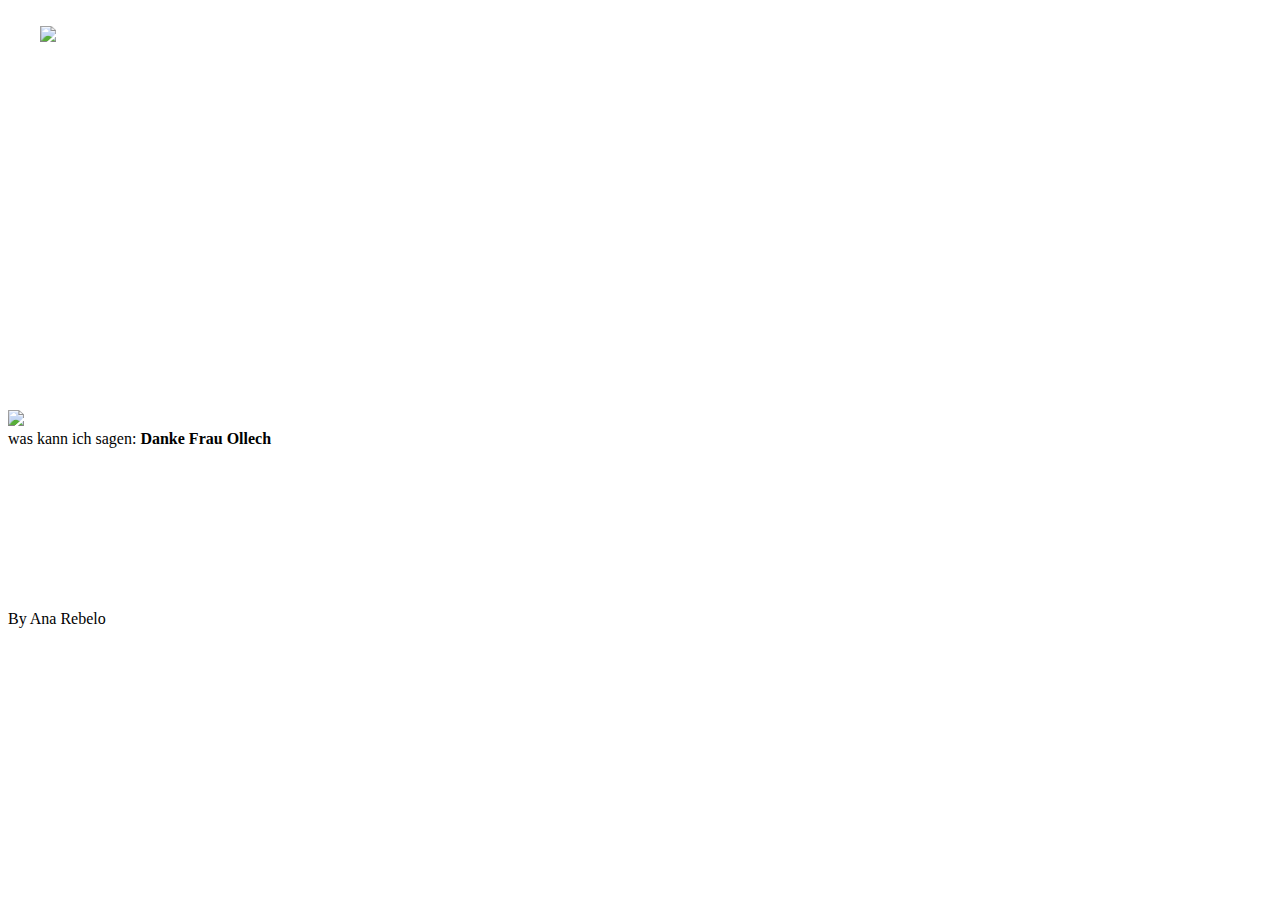
==== index.html @ 6eda564d "Update index.html" ====
<!DOCTYPE html>
<html lang="en">

<head>
    <meta charset="UTF-8">
    <title>MicroWebsite</title>
    <link rel="stylesheet" href="sytle.css">
</head>

<body background="background2.jpg" width="100%">
   <br>
    
    <marquee direction="right"><img src="je.jpg" width="12%">
    </marquee>
    
    <br><br>
    <br><br>
    <br><br>
    <br><br>
    <br><br>
    <br><br>   
    <br><br>
    <br><br>
    <br><br>
    
    <br><br><br>

    <img src="dci-logo.png" width="10%"> 


    <div class="container">
        <span class="text1">was kann ich sagen:</span>
        <span class="text2"><strong>Danke</strong></span>
        <span class="text3"><strong>Frau Ollech</strong></span>
        <br><br><br><br><br><br><br><br><br><br>
        <span class="text4">By Ana Rebelo</span> 
    </div>

</body></html>
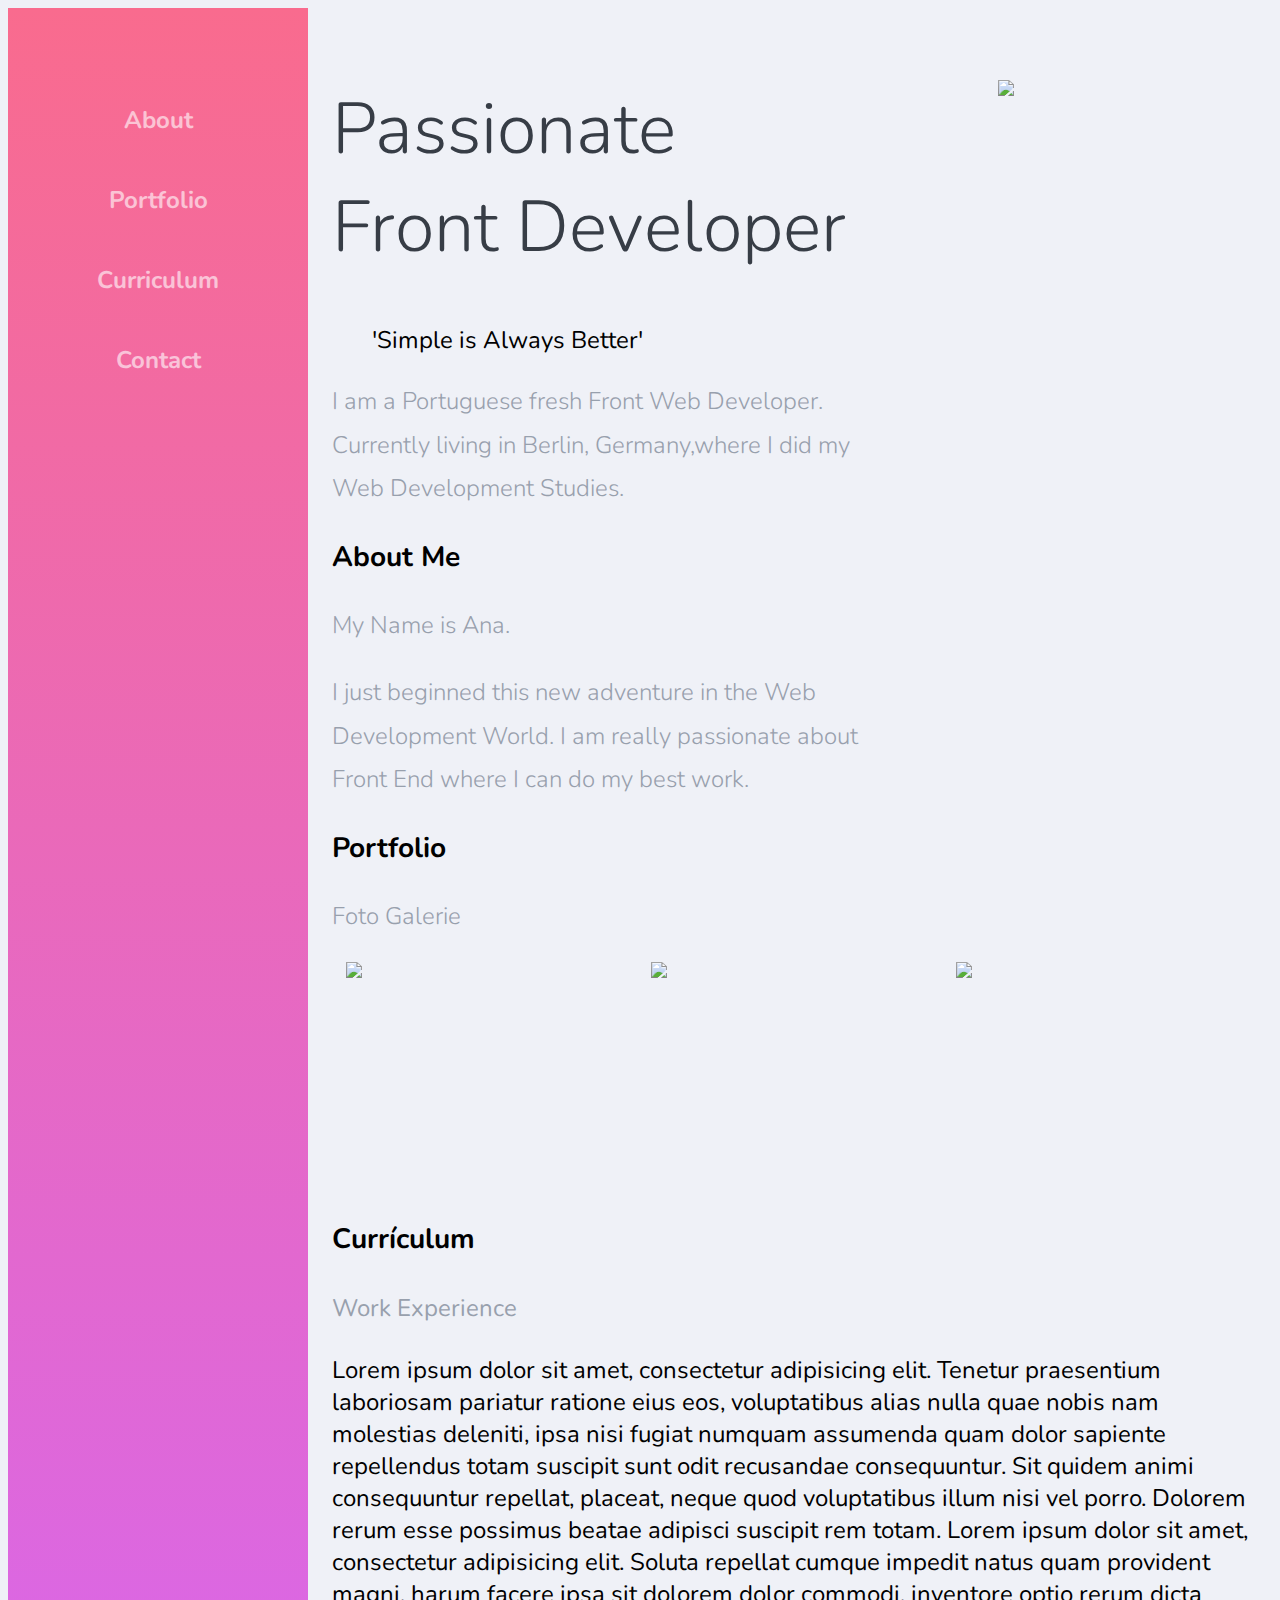
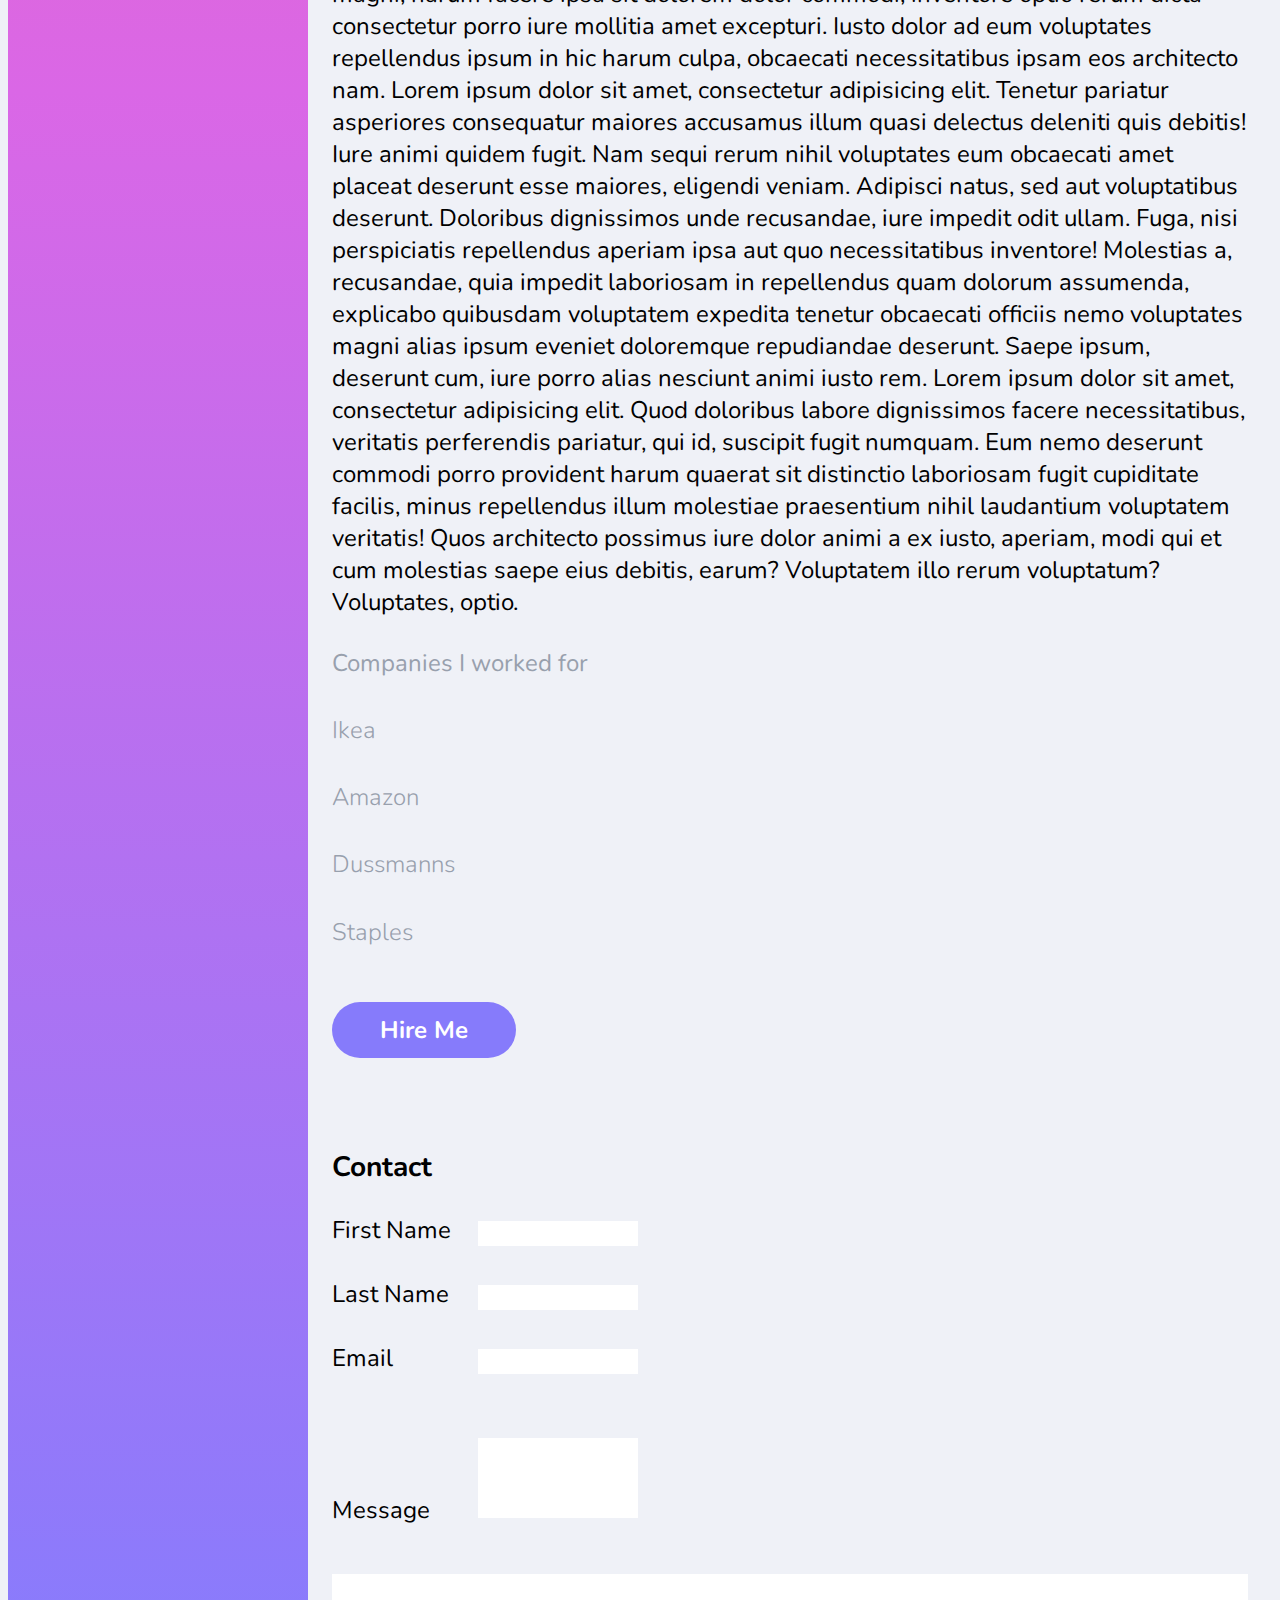
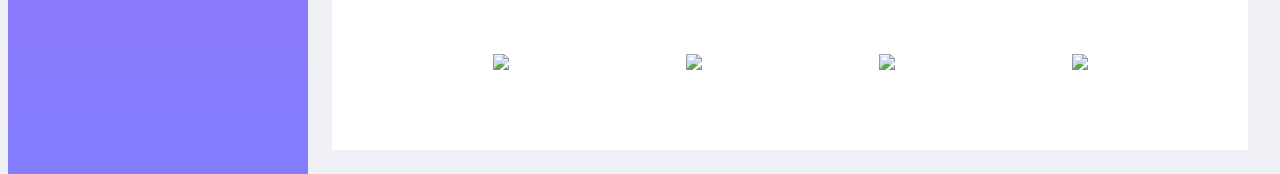
==== commit 4b27b099: "Add files via upload" ====
--- a/index.html
+++ b/index.html
@@ -3,37 +3,106 @@
 
 <head>
     <meta charset="UTF-8">
-    <title>MicroWebsite</title>
-    <link rel="stylesheet" href="sytle.css">
+    <title>Portfloio</title>
+    <link rel="stylesheet" href=".//style%20-%20Portfolio.css">
 </head>
 
-<body background="background2.jpg" width="100%">
-   <br>
-    
-    <marquee direction="right"><img src="je.jpg" width="12%">
-    </marquee>
-    
-    <br><br>
-    <br><br>
-    <br><br>
-    <br><br>
-    <br><br>
-    <br><br>   
-    <br><br>
-    <br><br>
-    <br><br>
-    
-    <br><br><br>
+<body>
+    <div class="container">
+        <div class="sidebar">
+            <nav>
+                <ul>
+                    <li><a href="#about">About</a></li>
+                    <li><a href="#portfolio">Portfolio</a></li>
+                    <li><a href="#curriculum">Curriculum</a></li>
+                    <li><a href="#contact">Contact</a></li>
+                </ul>
+            </nav>
+        </div>
+        <!--- Start Main (hero) content -->
 
-    <img src="dci-logo.png" width="10%"> 
+        <div class="content">
+            <section class="hero">
+                <img src="images/je.jpg" />
+                <div class="hero-content">
+                    <h1>Passionate<br>Front Developer</h1>
+                    <blockquote>'Simple is Always Better'</blockquote>
+                    <p>I am a Portuguese fresh Front Web Developer. Currently living in Berlin, Germany,where I did my Web Development Studies.</p>
 
 
-    <div class="container">
-        <span class="text1">was kann ich sagen:</span>
-        <span class="text2"><strong>Danke</strong></span>
-        <span class="text3"><strong>Frau Ollech</strong></span>
-        <br><br><br><br><br><br><br><br><br><br>
-        <span class="text4">By Ana Rebelo</span> 
+                    <h3 id="about">About Me</h3>
+
+                    <p>My Name is Ana.</p>
+                    <p>I just beginned this new adventure in the Web Development World. I am really passionate about Front End where I can do my best work.
+                        <h3 id="portfolio">Portfolio</h3>
+                        <p>Foto Galerie</p>
+                        <div class="galerie">
+
+                            <img src="images/spunkie.jpg"><br>
+                            <img src="images/mostra1.jpg"><br>
+                            <img src="images/bagau.jpg"><br>
+                        </div>
+                        <br><br><br><br><br>
+
+                        <h3 id="curriculum"><br>Currículum</h3>
+
+                        <p><b>Work Experience</b></p>
+                        Lorem ipsum dolor sit amet, consectetur adipisicing elit. Tenetur praesentium laboriosam pariatur ratione eius eos, voluptatibus alias nulla quae nobis nam molestias deleniti, ipsa nisi fugiat numquam assumenda quam dolor sapiente repellendus totam suscipit sunt odit recusandae consequuntur. Sit quidem animi consequuntur repellat, placeat, neque quod voluptatibus illum nisi vel porro. Dolorem rerum esse possimus beatae adipisci suscipit rem totam.
+                        Lorem ipsum dolor sit amet, consectetur adipisicing elit. Soluta repellat cumque impedit natus quam provident magni, harum facere ipsa sit dolorem dolor commodi, inventore optio rerum dicta consectetur porro iure mollitia amet excepturi. Iusto dolor ad eum voluptates repellendus ipsum in hic harum culpa, obcaecati necessitatibus ipsam eos architecto nam.
+                        Lorem ipsum dolor sit amet, consectetur adipisicing elit. Tenetur pariatur asperiores consequatur maiores accusamus illum quasi delectus deleniti quis debitis! Iure animi quidem fugit. Nam sequi rerum nihil voluptates eum obcaecati amet placeat deserunt esse maiores, eligendi veniam. Adipisci natus, sed aut voluptatibus deserunt. Doloribus dignissimos unde recusandae, iure impedit odit ullam. Fuga, nisi perspiciatis repellendus aperiam ipsa aut quo necessitatibus inventore! Molestias a, recusandae, quia impedit laboriosam in repellendus quam dolorum assumenda, explicabo quibusdam voluptatem expedita tenetur obcaecati officiis nemo voluptates magni alias ipsum eveniet doloremque repudiandae deserunt. Saepe ipsum, deserunt cum, iure porro alias nesciunt animi iusto rem.
+                        Lorem ipsum dolor sit amet, consectetur adipisicing elit. Quod doloribus labore dignissimos facere necessitatibus, veritatis perferendis pariatur, qui id, suscipit fugit numquam. Eum nemo deserunt commodi porro provident harum quaerat sit distinctio laboriosam fugit cupiditate facilis, minus repellendus illum molestiae praesentium nihil laudantium voluptatem veritatis! Quos architecto possimus iure dolor animi a ex iusto, aperiam, modi qui et cum molestias saepe eius debitis, earum? Voluptatem illo rerum voluptatum? Voluptates, optio.
+
+                        <p><b>Companies I worked for</b></p>
+                    <p>Ikea</p>
+                    <p>Amazon</p>
+                    <p>Dussmanns</p>
+                    <p>Staples</p>
+
+
+                                <a class="action-btn" href="">Hire Me</a><a href="#top"></a>
+
+                                <h3 id="contact"><br>Contact</h3>
+                                <!--- Start Form Contact -->
+                                <form action="">
+
+                                    <label for="fn">First Name</label>
+                                    <input type="text" name="firstname" id="fn" required placefolder="firstname"><br>
+                                    <br>
+                                    <label for="ln">Last Name</label>
+                                    <input type="text" name="lastname" id="ln" required><br>
+                                    <br>
+                                    <label for="email">Email</label>
+                                    <input type="email" name="email" id="email" required><br>
+                                    <br>
+                                    <br>
+                                    <label for="msg">Message</label>
+                                    <textarea name="msg" id="msg" required></textarea><br>
+
+                                </form>
+                                <!-- End Form Contact -->
+
+                </div>
+
+            </section>
+
+            <!--End Main (hero) content -->
+
+            <div class="footer">
+                <footer>
+                    <ul>
+
+                        <li><img src="https://img.icons8.com/color/48/000000/facebook-circled.png"><a href="https://icons8.com/icon/114441/facebook-num-círculo"></a></li>
+
+                        <li><img src="https://img.icons8.com/color/48/000000/instagram-new.png"><a href="https://icons8.com/icon/32323/instagram"></a>
+
+                        <li><img src="https://img.icons8.com/color/48/000000/twitter-squared.png"><a href="https://icons8.com/icon/60469/twitter-quadrado"></a></li>
+
+                        <li><img src="https://img.icons8.com/material-two-tone/48/000000/github.png"><a href="https://icons8.com/icon/106440/github"></a></li>
+
+
+                    </ul>
+                </footer>
+            </div>
+        </div>
     </div>
-
-</body></html>
+</body></html>